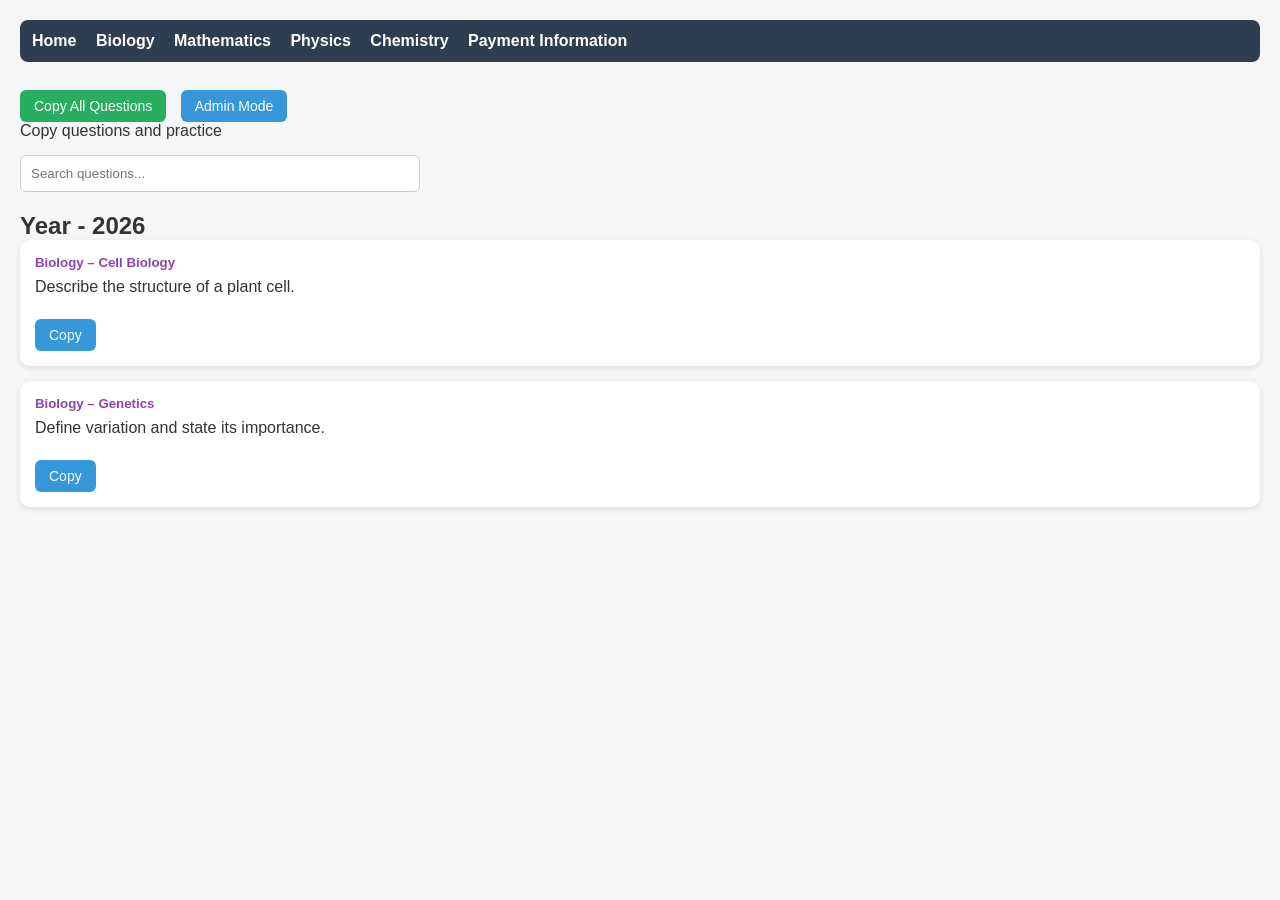
==== biology.html @ fbcc7f43 "Add files via upload" ====
<!doctype html>
<html lang="en">
  <head>
    <meta charset="UTF-8" />
    <meta name="viewport" content="width=device-width, initial-scale=1.0" />
    <title>BIOLOGY</title>
    <link rel="stylesheet" href="style.css" />
  </head>
  <body>
    <nav>
      <a href="index.html">Home</a>
      <li><a href="biology.html">Biology</a></li>
      <li><a href="math.html">Mathematics</a></li>
      <li><a href="Physics.html">Physics</a></li>
      <li><a href="Chemistry.html">Chemistry</a></li>
      <li><a href="payment.html">Payment Information</a></li>
    </nav>
    <button onclick="copyAll()" class="copy-all">Copy All Questions</button>
    <button onclick="adminMode()">Admin Mode</button>
    <p>Copy questions and practice</p>
    <input
      type="text"
      id="search"
      placeholder="Search questions..."
      onkeyup="searchQuestions()"
    />
    <h2>Year - 2026</h2>

    <div class="question-box">
      <h5>Biology – Cell Biology</h5>
      <p id="b1">Describe the structure of a plant cell.</p>
      <button onclick="copyText('b1')">Copy</button>
    </div>

    <div class="question-box">
      <h5>Biology – Genetics</h5>
      <p id="b2">Define variation and state its importance.</p>
      <button onclick="copyText('b2')">Copy</button>
    </div>
    <script src="script.js"></script>
  </body>
</html>
---- style.css ----
body {
    font-family: Arial, sans-serif;
    background: #f4f6f8;
    padding: 20px;
}

/* RESET */
* {
  margin: 0;
  padding: 0;
  box-sizing: border-box;
}

/* BODY */
body {
  font-family: Arial, Helvetica, sans-serif;
  background: #f4f6f8;
  padding: 20px;
  color: #333;
}

/* NAVIGATION */
nav {
  background: #2c3e50;
  padding: 12px;
  border-radius: 8px;
  margin-bottom: 20px;
}

nav a {
  color: white;
  text-decoration: none;
  margin-right: 15px;
  font-weight: bold;
}

nav li {
  display: inline;
}

/* HEADINGS */
h1 {
  margin-bottom: 10px;
  color: #2c3e50;
}

p {
  margin-bottom: 15px;
}

/* SEARCH */
#search {
  width: 100%;
  max-width: 400px;
  padding: 10px;
  margin-bottom: 20px;
  border-radius: 6px;
  border: 1px solid #ccc;
}

/* BUTTONS */
button {
  background: #3498db;
  color: white;
  border: none;
  padding: 8px 14px;
  margin-top: 8px;
  border-radius: 6px;
  cursor: pointer;
  font-size: 14px;
}

button:hover {
  background: #2980b9;
}

.copy-all {
  background: #27ae60;
  margin-right: 10px;
}

.copy-all:hover {
  background: #1e8449;
}

/* QUESTION BOX */
.question-box {
  background: white;
  padding: 15px;
  margin-bottom: 15px;
  border-radius: 10px;
  box-shadow: 0 2px 6px rgba(0, 0, 0, 0.1);
}

.question-box h5 {
  color: #8e44ad;
  margin-bottom: 8px;
}

.question-box p {
  font-size: 16px;
}

/* ADMIN MODE */
.admin {
  border: 2px dashed red;
}

/* MOBILE */
@media (max-width: 600px) {
  nav a {
    display: block;
    margin-bottom: 8px;
  }

  button {
    width: 100%;
  }
}

.locked {
  filter: blur(6px);
  pointer-events: none;
}

.unlock-box {
  background: #fff3cd;
  border: 1px solid #ffeeba;
  padding: 15px;
  border-radius: 10px;
  margin-bottom: 20px;
}
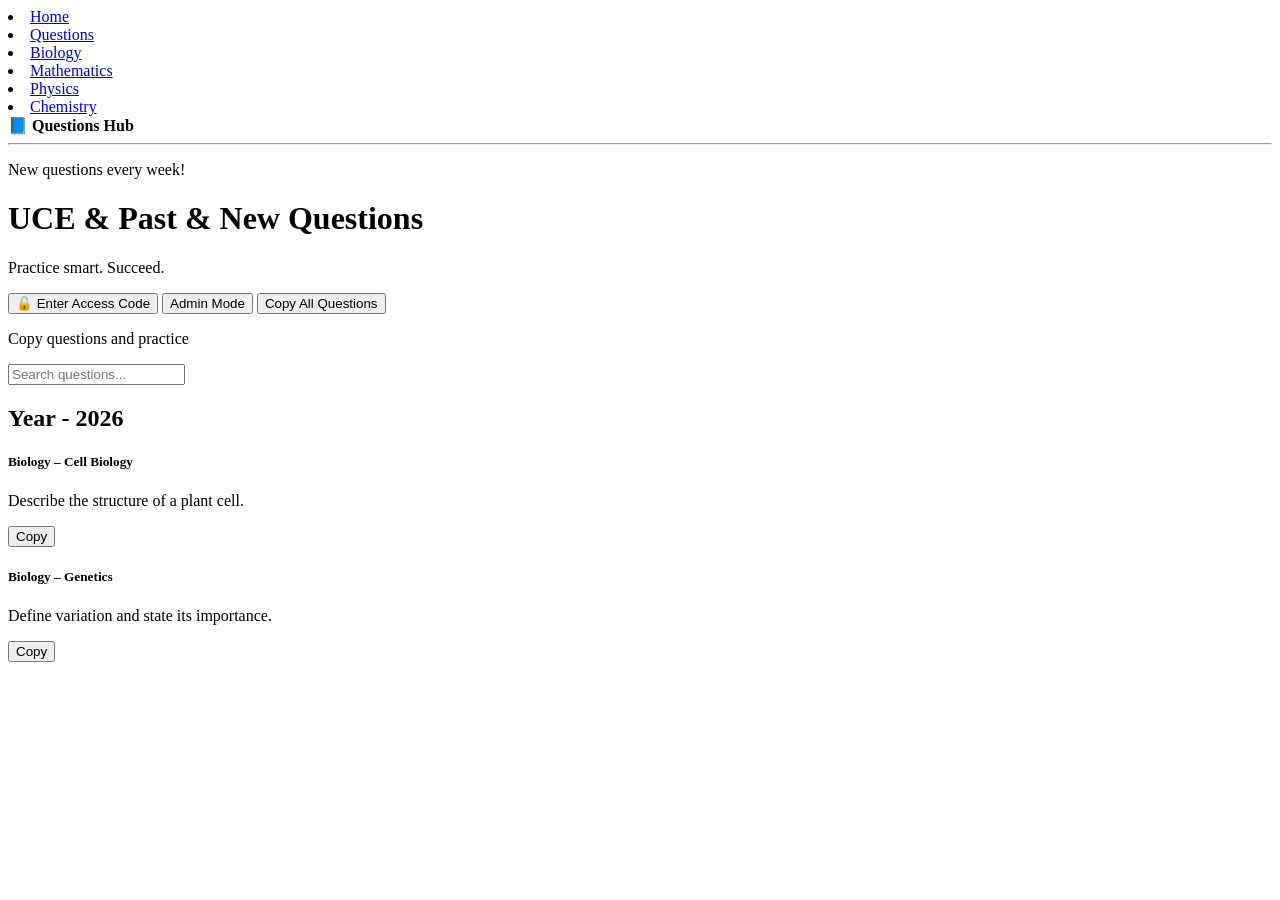
==== commit 8eb03034: "Add files via upload" ====
--- a/biology.html
+++ b/biology.html
@@ -4,19 +4,30 @@
     <meta charset="UTF-8" />
     <meta name="viewport" content="width=device-width, initial-scale=1.0" />
     <title>BIOLOGY</title>
-    <link rel="stylesheet" href="style.css" />
+    <link rel="stylesheet" href="subjects/style.css" />
   </head>
   <body>
-    <nav>
-      <a href="index.html">Home</a>
+    <nav class="navbar">
+      <li><a href="index.html">Home</a></li>
+      <li><a href="questions.html">Questions</a></li>
       <li><a href="biology.html">Biology</a></li>
       <li><a href="math.html">Mathematics</a></li>
-      <li><a href="Physics.html">Physics</a></li>
-      <li><a href="Chemistry.html">Chemistry</a></li>
-      <li><a href="payment.html">Payment Information</a></li>
+      <li><a href="physics.html">Physics</a></li>
+      <li><a href="chemistry.html">Chemistry</a></li>
     </nav>
+    <strong>📘 Questions Hub</strong>
+    </nav>
+    <hr />
+    <p class="info">New questions every week!</p>
+
+    <h1>UCE & Past & New Questions</h1>
+    <p>Practice smart. Succeed.</p>
+
+    <button onclick="unlockPaid()">🔓 Enter Access Code</button>
+    <button onclick="adminMode()">Admin Mode</button>
+
     <button onclick="copyAll()" class="copy-all">Copy All Questions</button>
-    <button onclick="adminMode()">Admin Mode</button>
+    
     <p>Copy questions and practice</p>
     <input
       type="text"
